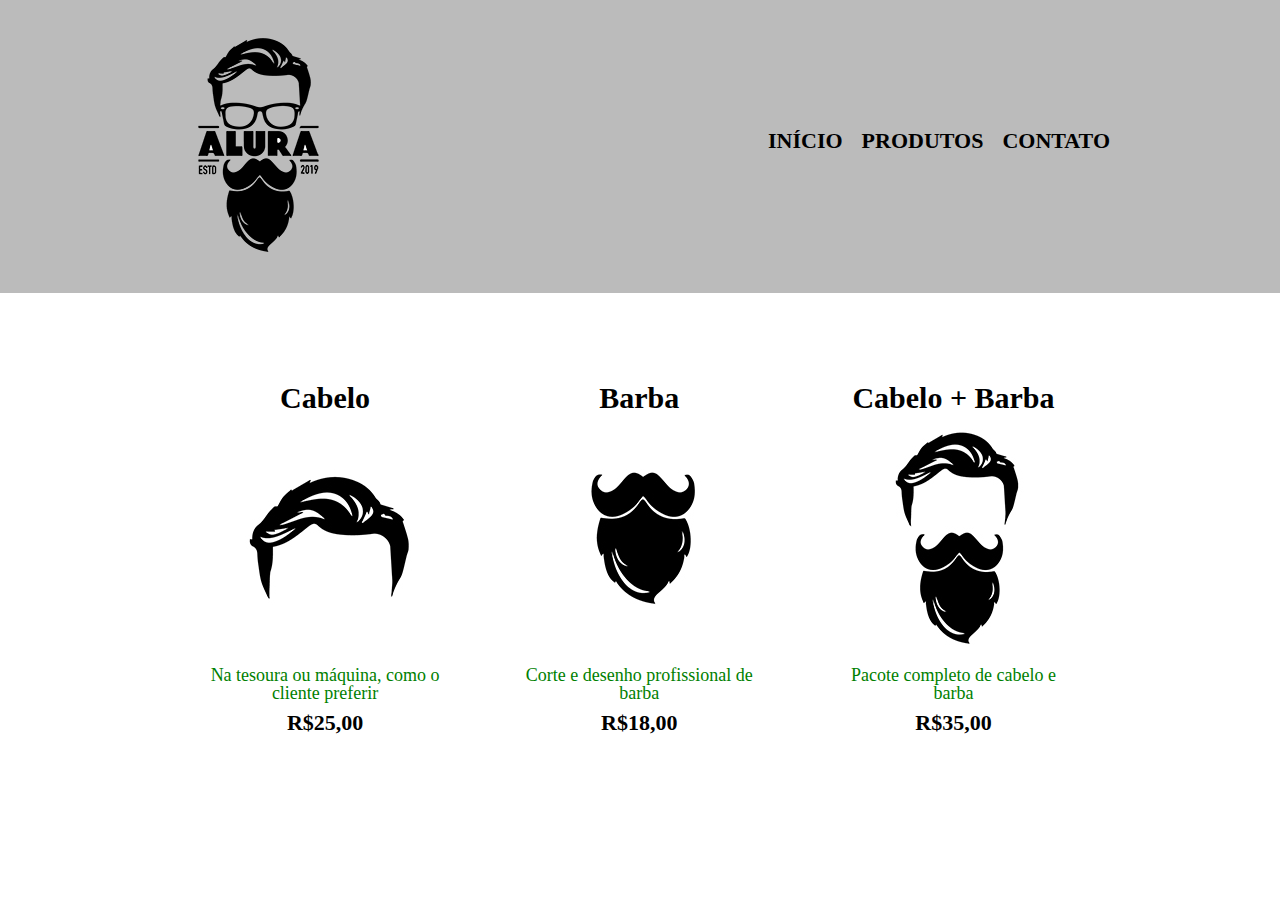
==== ex02/produtos.html @ b485d925 "2º" ====
<!DOCTYPE html>
<html lang="pt-br">
<head>
    <meta charset="UTF-8">
    <meta http-equiv="X-UA-Compatible" content="IE=edge">
    <meta name="viewport" content="width=device-width, initial-scale=1.0">
    <link rel="stylesheet" href="reset.css"> <!-- O reset tem que vir 1º, pois 1ª "limpa", depois colocamos nosso estilo-->
    <link rel="stylesheet" href="produtos.css">
    <title>Produtos - Barbearia Alura</title>
</head>
<body>
    <header>
        <div class="caixa"> <!-- div necessária para abrigar nossa imagem e menu permitindo o posicionamento centralizado dos 2 elementos-->
            <h1><img src="images/logo.png" alt="Logo Barbearia Alura"></h1>
            
            <nav>
                <ul class="navegacao">
                    <li><a href="index.html">Início</a></li>
                    <li><a href="produtos.html">Produtos</a></li>
                    <li><a href="contato.html">Contato</a></li>
                </ul>
            </nav>
        </div>

    </header>

    <main> 
        <ul class="produtos">
            <li>
                <h2>Cabelo</h2>
                <img src="images/cabelo.jpg" alt="">
                <p class="produto-descricao">Na tesoura ou máquina, como o cliente preferir</p>
                <p class="produto-preco">R$25,00</p>
            </li>
            <li>
                <h2>Barba</h2>
                <img src="images/barba.jpg" alt="">
                <p class="produto-descricao">Corte e desenho profissional de barba</p>
                <p class="produto-preco">R$18,00</p>
            </li>
            <li>
                <h2>Cabelo + Barba</h2>
                <img src="images/cabelo+barba.jpg" alt="">
                <p class="produto-descricao">Pacote completo de cabelo e barba</p>
                <p class="produto-preco">R$35,00</p>
            </li>
        </ul>
    </main>
</body>
</html>
---- ex02/produtos.css ----
header {
    background: #BBB;
    padding: 20px 0; /*colocamos o padding pra deixar tudo dentro dele nesses limites*/
}

.caixa {
    position: relative; /*foi necessário para que os 2 elementos fiquem dentro da caixa, por conta do position absolute de nav*/
    width: 940px; /*largura usada pois a maioria das boas resoluções da web abrigam esse valor*/
    margin: 0 auto; /*tornou a caixa centralizada*/
   
}

nav {
    position: absolute;
    top: 110px;
    right: 0;

}


nav li { /*todos os itens da lista que estão dentro da tag de navegação vão ter display inline*/
    display: inline;
    margin: 0 0 0 15px; /*espaço na esquerda de cada li*/


}

nav a { 
    text-transform: uppercase; /*textos em maiúsculo. Aqui alteramos o comportamento visual do html e não a estrutura. Não podemos escrever algo em maiúsculo direto*/
    color: #000;
    font-weight: bold;
    font-size: 22px;
    text-decoration: none; 
}

.produtos { /*centralizando conteuúdo*/
    width: 940px;
    margin: 0 auto;
    padding: 50px 0;  
    
    
}

.produtos li {
    display: inline-block;/*itens un ao lado do outro, ocupando apenas o tamanho total deles mesmos*/
    vertical-align: top;
    text-align: center;
    width: 30%; /*cada item ocupará 30% da tela. os 3 90%, sobrando 10%*/
    margin: 0 1.5%;
    padding: 40px 20px;
    box-sizing: border-box;
}

.produtos h2 {
    font-size: 30px;
    font-weight: bold;
}

.produto-descricao {
    font-size: 18px;
    color: green;
}

.produto-preco {
    font-size: 22px;
    font-weight: bold;
    margin-top: 10px;
}
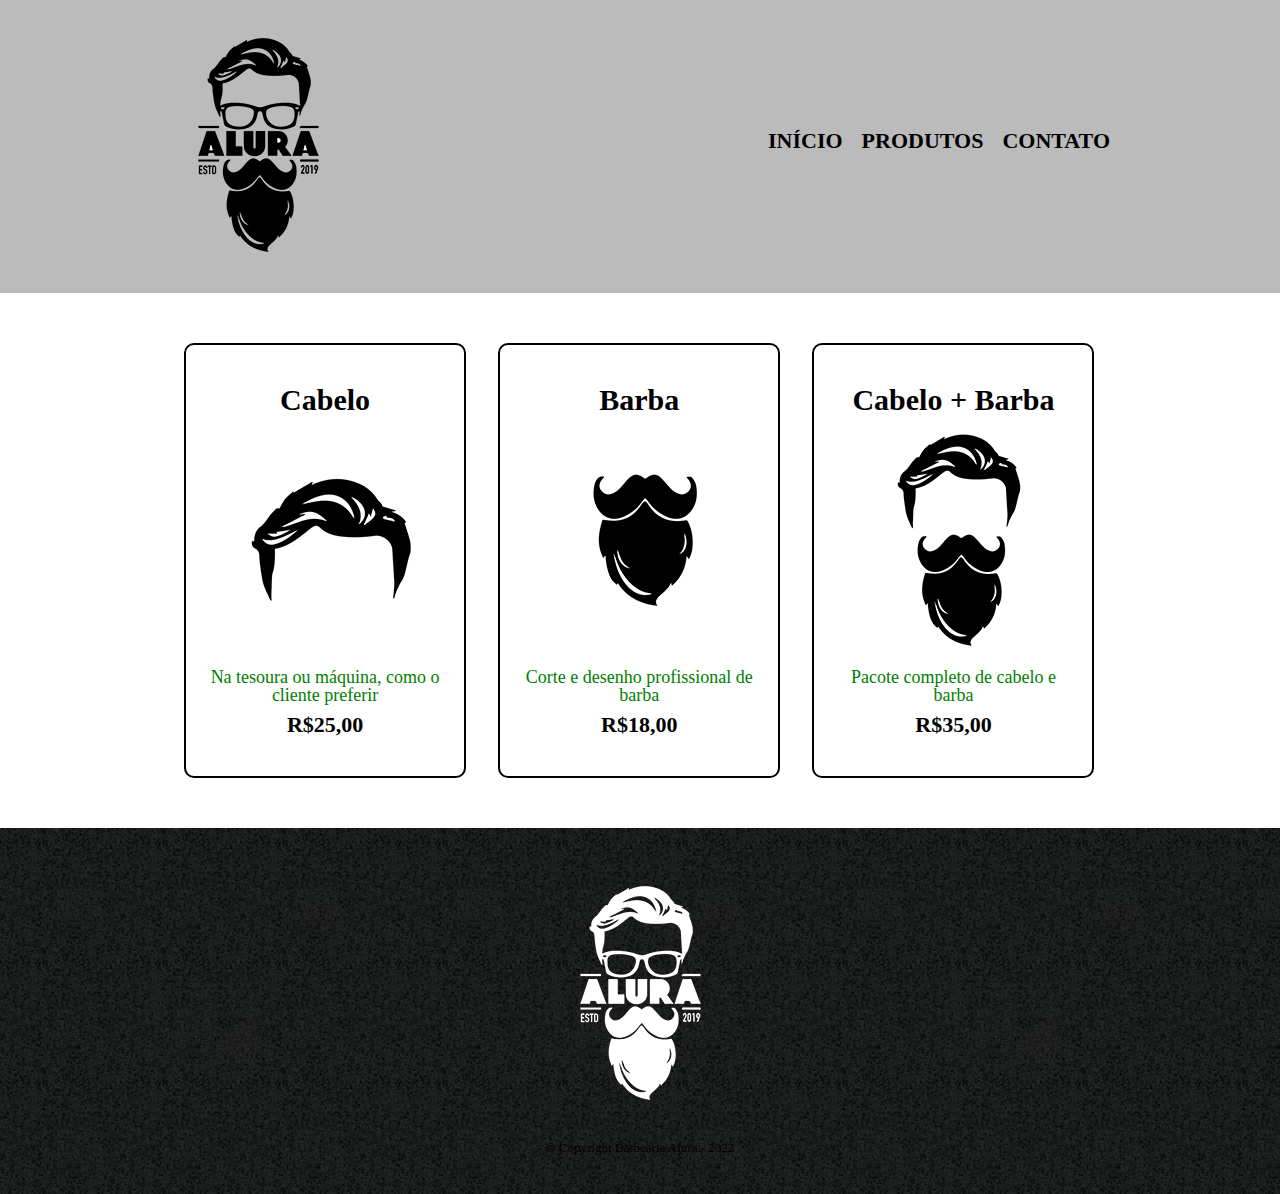
==== commit f872b187: "3º" ====
--- a/ex02/produtos.html
+++ b/ex02/produtos.html
@@ -46,5 +46,10 @@
             </li>
         </ul>
     </main>
+
+    <footer>
+        <img src="images/logo-branco.png" alt="">
+        <p class="copyright">&copy; Copyright Barbearia Alura - 2022 </p>
+    </footer>
 </body>
 </html>--- a/ex02/produtos.css
+++ b/ex02/produtos.css
@@ -33,12 +33,15 @@
     text-decoration: none; 
 }
 
+nav a:hover { /*quando o mouse estiver por cima dos links do menu de navegação*/
+    color: #C78C19;
+    text-decoration: underline;
+}
+
 .produtos { /*centralizando conteuúdo*/
     width: 940px;
     margin: 0 auto;
     padding: 50px 0;  
-    
-    
 }
 
 .produtos li {
@@ -49,6 +52,20 @@
     margin: 0 1.5%;
     padding: 40px 20px;
     box-sizing: border-box;
+    border: 2px solid #000;
+    border-radius: 10px;
+}
+
+.produtos li:hover {
+    border-color: #C78C19;
+    
+}
+.produtos li:active { /*active: quando o mouse estiver com o botão segurado*;*/
+    border-color: #088C19;
+}
+
+.produtos li:hover h2 { /* Eu quero que o h2, quando o mouse estiver por cima do “li” dos produtos, ele tenha o tamanho de fonte de 40 pixels.*/
+    font-size:34px ; 
 }
 
 .produtos h2 {
@@ -66,3 +83,15 @@
     font-weight: bold;
     margin-top: 10px;
 }
+
+footer {
+    text-align: center;
+    background: url("images/bg.jpg");
+    padding: 40px 0 ;
+}
+
+.copyright {
+    color: #000;
+    font-size: 13px;
+    margin: 20px 0 0;
+}